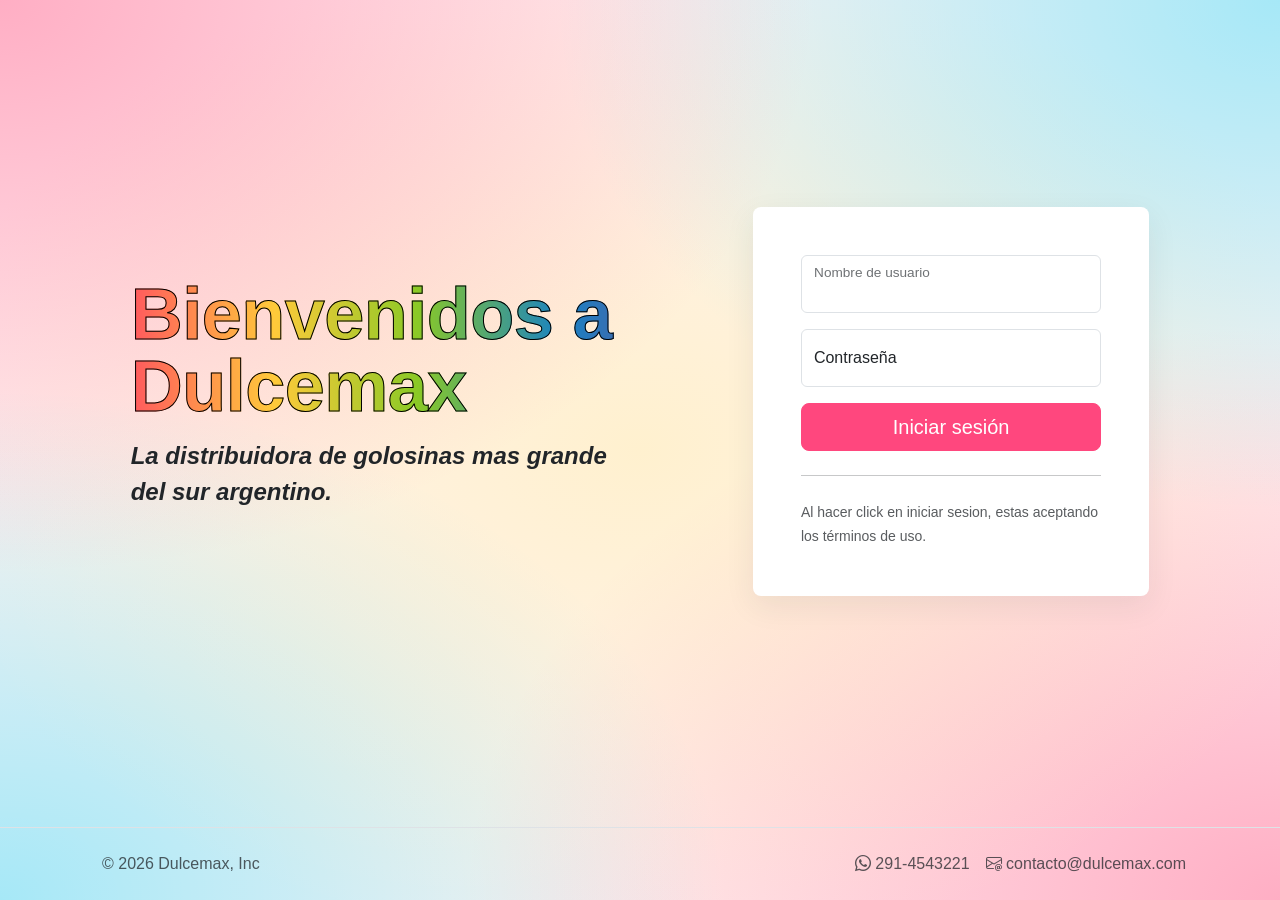
==== carrito.html @ 72f19bed "funcion de crear tarjeta de producto en el listado del carrito" ====
<!doctype html>
<html lang="en">

<head>
  <meta charset="UTF-8" />
  <meta name="viewport" content="width=device-width, initial-scale=1.0" />
  <title>Carrito</title>
  <link href="https://cdn.jsdelivr.net/npm/bootstrap@5.3.8/dist/css/bootstrap.min.css" rel="stylesheet"
    integrity="sha384-sRIl4kxILFvY47J16cr9ZwB07vP4J8+LH7qKQnuqkuIAvNWLzeN8tE5YBujZqJLB" crossorigin="anonymous" />
  <link rel="stylesheet" href="https://cdn.jsdelivr.net/npm/bootstrap-icons@1.13.1/font/bootstrap-icons.min.css" />
  <link rel="stylesheet" href="./css/styles.css" />
</head>

<body class="d-flex flex-column min-vh-100">
  <header>
    <nav class="navbar fixed-top navbar-expand-lg navbar-dark bg-dark" aria-label="Eighth navbar example">
      <div class="container">
        <a class="navbar-brand" href="#">Logo</a>
        <button class="navbar-toggler" type="button" data-bs-toggle="collapse" data-bs-target="#navbarsExample07"
          aria-controls="navbarsExample07" aria-expanded="false" aria-label="Toggle navigation">
          <span class="navbar-toggler-icon"></span>
        </button>
        <div class="collapse navbar-collapse" id="navbarsExample07">
          <ul class="navbar-nav me-auto mb-2 mb-lg-0">
            <li class="nav-item">
              <a class="nav-link" href="catalogo.html">Catálogo</a>
            </li>
            <li class="nav-item">
              <a class="nav-link active" aria-current="page" href="#">Carrito</a>
            </li>
          </ul>
          <div class="row align-items-center gap-3">
            <div class="text-white col" id="divBienvenida"></div>
            <div class="col-12 col-lg-auto">
              <button class="btn btn-danger" id="btnCerrarSesion">
                Cerrar sesion
              </button>
            </div>
          </div>
        </div>
      </div>
    </nav>
  </header>

  <main class="mt-5 pt-4 container pb-5 flex-fill">
    <h1 class="text-center py-3">Mi carrito</h1>
    <div class="row" id="rowCarrito">
      <!-- Productos -->
      <div class="col-lg-7 mb-3">
        <div id="contenedorCarrito"></div>
      </div>
      <!-- Resumen -->
      <div class="col-12 col-lg-5" id="colResumen">
          <div class="card p-4 shadow-sm border-0">
            <h3 class="h5 mb-3 fw-bold text-dark border-bottom pb-2">Resumen</h3>
            <div id="contenedorResumen" class="small text-secondary fw-semibold py-2"></div>
            <hr>
            <div class="d-flex justify-content-between align-items-center mb-4">
              <span class="text-secondary h5 m-0">Total:</span>
              <span id="totalCarrito" class="h3 m-0 fw-bold text-pink">$0</span>
            </div>
            <div class="d-flex flex-column gap-2">
              <button class="btn btn-primary w-100 py-2 fw-bold shadow-sm" id="btnFinalizarCompra">
                <i class="bi bi-credit-card me-1"></i> Finalizar compra
              </button>
              <button class="btn btn-sm btn-link text-danger text-decoration-none mt-1" id="btnVaciarCarrito">
                <i class="bi bi-trash3 me-1"></i> Vaciar Carrito
              </button>
            </div>
          </div>
        </div>
    </div>
  </main>

  <footer class="border-top mt-4">
    <div class="container d-flex flex-wrap justify-content-between align-items-center p-4">
      <div class="col-md-4 d-flex align-items-center">
        <a href="/" class="mb-3 me-2 mb-md-0 text-body-secondary text-decoration-none lh-1" aria-label="Bootstrap">
        </a>
        <span class="mb-3 mb-md-0 text-body-secondary">© 2026 Dulcemax, Inc</span>
      </div>
      <ul class="nav col-md-4 justify-content-end list-unstyled d-flex">
        <li class="ms-3">
          <a class="text-body-secondary" href="#" aria-label="WhatsAppBusiness" style="text-decoration: none">
            <i class="bi bi-whatsapp"></i> 291-4543221
          </a>
        </li>
        <li class="ms-3">
          <a class="text-body-secondary" href="#" aria-label="Email" style="text-decoration: none">
            <i class="bi bi-envelope-at"></i> contacto@dulcemax.com
          </a>
        </li>
      </ul>
    </div>
  </footer>
  <script src="https://cdn.jsdelivr.net/npm/bootstrap@5.3.8/dist/js/bootstrap.bundle.min.js"
    integrity="sha384-FKyoEForCGlyvwx9Hj09JcYn3nv7wiPVlz7YYwJrWVcXK/BmnVDxM+D2scQbITxI"
    crossorigin="anonymous"></script>
  <script type="module" src="./js/carrito.js"></script>
</body>

</html>
---- css/styles.css ----
/* --- CONFIGURACIÓN GLOBAL Y BASE --- */
:root {
  --rosa: #ff477e;
  --rosa-oscuro: #e03265;
  --rosa-sombra: rgba(255, 71, 126, 0.08);
  --blanco: #ffffff;
  --blanco-rosita: #fff3f3;
  --violeta: #271441;
  --fuente-poppins: "Poppins", "Segoe UI", sans-serif;
}

body {
  background-color: var(--blanco-rosita);
  background-image:
    radial-gradient(at 0% 0%, rgba(255, 71, 126, 0.4) 0px, transparent 45%),
    radial-gradient(at 100% 0%, rgba(0, 212, 255, 0.35) 0px, transparent 40%),
    radial-gradient(
      at 50% 50%,
      rgba(255, 237, 159, 0.432) 0px,
      transparent 80%
    ),
    radial-gradient(at 0% 100%, rgba(0, 212, 255, 0.35) 0px, transparent 40%),
    radial-gradient(at 100% 100%, rgba(255, 71, 126, 0.4) 0px, transparent 45%);
  background-attachment: fixed;
  background-size: cover;
  font-family: "Segoe UI", Roboto, Helvetica, Arial, sans-serif;
}

h1,
h2 {
  color: var(--violeta) !important;
  font-family: var(--fuente-poppins);
  font-weight: 700;
  letter-spacing: -0.5px;
}

/* --- COMPONENTES REUTILIZABLES --- */
.card {
  background-color: var(--blanco) !important;
  border: none !important;
  border-radius: 12px;
  /* box-shadow: 0 6px 18px rgba(0, 0, 0, 0.05); */
  transition:
    transform 0.3s ease,
    box-shadow 0.3s ease;
}

.card-img-top {
  border-top-left-radius: 12px;
  border-top-right-radius: 12px;
  padding: 15px;
  background-color: var(--blanco);
  object-fit: contain;
  max-height: 260px;
  width: 100%;
}

form.bg-body-tertiary,
.table-responsive {
  background-color: var(--blanco) !important;
  padding: 2rem;
  border-radius: 16px;
  box-shadow: 0 10px 30px rgba(43, 45, 66, 0.08) !important;
  border: none !important;
}

.table th,
.table td {
  vertical-align: middle;
}

/* --- BOTONES Y NAVEGACIÓN --- */
.btn-primary {
  background-color: var(--rosa) !important;
  border-color: var(--rosa) !important;
  transition: all 0.3s ease;
}

.btn-primary:hover,
.btn-primary:focus {
  background-color: var(--rosa-oscuro) !important;
  border-color: var(--rosa-oscuro) !important;
  box-shadow: 0 4px 12px var(--rosa-sombra) !important;
}

.btn-outline-primary {
  color: var(--rosa) !important;
  background-color: transparent !important;
  border-color: var(--rosa) !important;
  transition: all 0.3s ease;
}

.btn-outline-primary:hover,
.btn-outline-primary:focus,
.btn-outline-primary:active {
  color: var(--blanco) !important;
  background-color: var(--rosa) !important;
  border-color: var(--rosa) !important;
  box-shadow: 0 4px 12px var(--rosa-sombra) !important;
}

.nav-link.active {
  color: var(--rosa) !important;
  font-weight: 600;
}

footer a {
  transition: color 0.2s ease;
}

footer a:hover {
  color: var(--rosa) !important;
}

/* --- SELECTORES ESPECÍFICOS (IDs) Y HOVERS --- */
#titulo-login {
  background: linear-gradient(
    90deg,
    #ff595e,
    #ffca3a,
    #8ac926,
    #1982c4,
    #6a4c93
  );
  -webkit-background-clip: text;
  background-clip: text;
  -webkit-text-fill-color: transparent !important;
  font-weight: 700 !important;
  font-size: 450%;
  -webkit-text-stroke: 1px black;
}

#descripcion-login {
  font-weight: bold;
  font-style: italic;
}

#divContenedorListado .card:hover,
#contenedorProductos .card:hover {
  transform: translateY(-3px);
  box-shadow: 0px 5px 10px var(--rosa-sombra) !important;
}


 /* Carrito */
.divImagen {
  height: 70px; 
  width: 70px; 
  margin: 0 auto;
}
.divImagen img {
  max-height: 100%;
}

.input-group {
  max-width: 100px;
}



/* --- CLASES AUXILIARES Y UTILIDADES --- */
.extra-small {
  font-size: 0.75rem;
}

.text-pink {
  color: var(--rosa-oscuro);
}

.bg-violeta {
  background-color: var(--violeta) !important;
}

.border-bottom-rosa {
  border-bottom: 2px solid var(--rosa);
}

.border-rosa {
  border-color: var(--rosa-oscuro) !important;
}

/* para sacarle el selector de cantidad por defecto al input type="number */
input[type="number"]::-webkit-outer-spin-button,
input[type="number"]::-webkit-inner-spin-button {
  -webkit-appearance: none;
  margin: 0;
}
input[type="number"] {
  -moz-appearance: textfield;
}
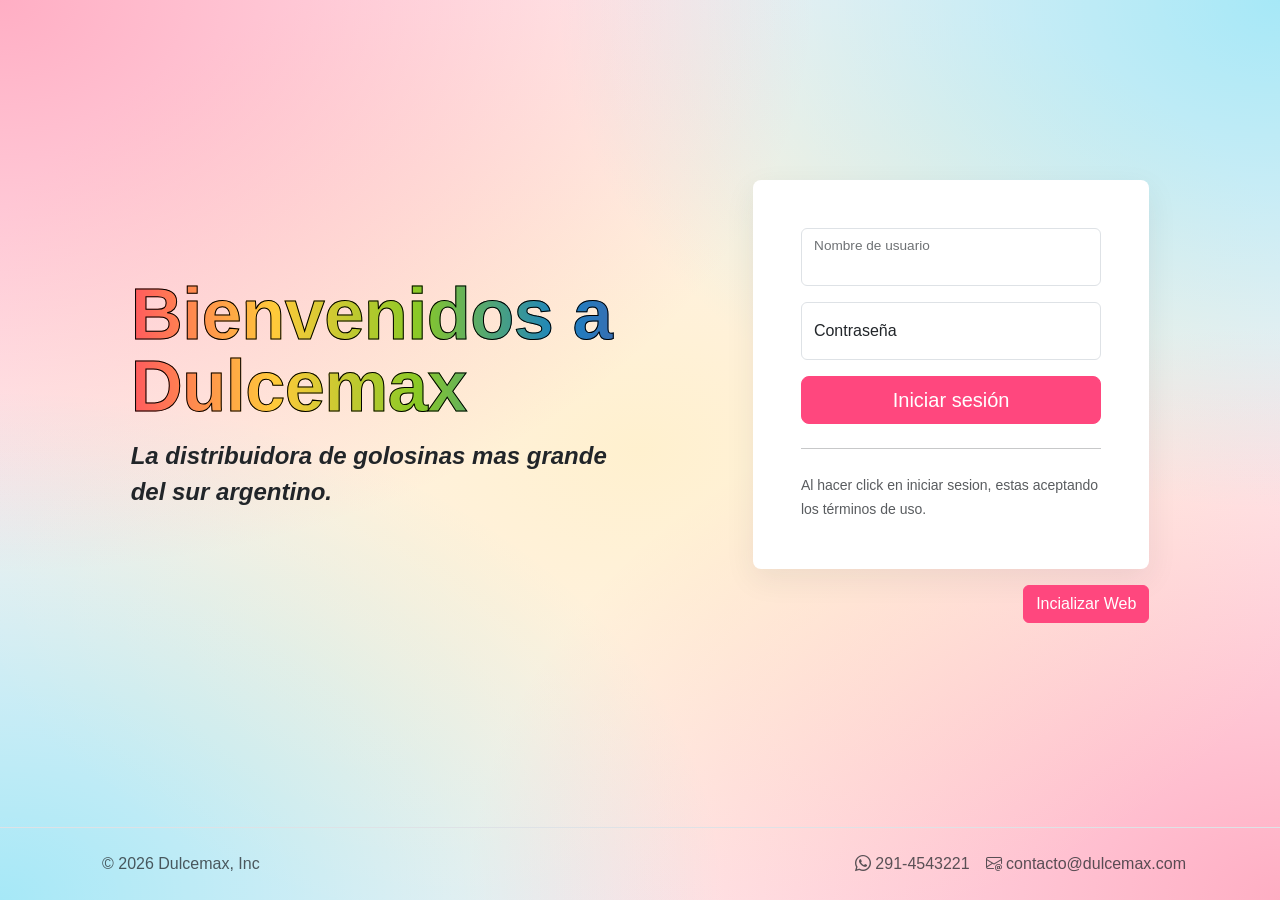
==== commit c621c780: "hotfix logo" ====
--- a/carrito.html
+++ b/carrito.html
@@ -1,102 +1,148 @@
 <!doctype html>
 <html lang="en">
+  <head>
+    <meta charset="UTF-8" />
+    <meta name="viewport" content="width=device-width, initial-scale=1.0" />
+    <title>Carrito</title>
+    <link
+      href="https://cdn.jsdelivr.net/npm/bootstrap@5.3.8/dist/css/bootstrap.min.css"
+      rel="stylesheet"
+      integrity="sha384-sRIl4kxILFvY47J16cr9ZwB07vP4J8+LH7qKQnuqkuIAvNWLzeN8tE5YBujZqJLB"
+      crossorigin="anonymous"
+    />
+    <link
+      rel="stylesheet"
+      href="https://cdn.jsdelivr.net/npm/bootstrap-icons@1.13.1/font/bootstrap-icons.min.css"
+    />
+    <link rel="stylesheet" href="./css/styles.css" />
+    <!-- <link rel="icon" href="./logo/logoDulceMax/logoDulceMaxCentroTransparente.png" type="image/x-icon"> -->
+  </head>
 
-<head>
-  <meta charset="UTF-8" />
-  <meta name="viewport" content="width=device-width, initial-scale=1.0" />
-  <title>Carrito</title>
-  <link href="https://cdn.jsdelivr.net/npm/bootstrap@5.3.8/dist/css/bootstrap.min.css" rel="stylesheet"
-    integrity="sha384-sRIl4kxILFvY47J16cr9ZwB07vP4J8+LH7qKQnuqkuIAvNWLzeN8tE5YBujZqJLB" crossorigin="anonymous" />
-  <link rel="stylesheet" href="https://cdn.jsdelivr.net/npm/bootstrap-icons@1.13.1/font/bootstrap-icons.min.css" />
-  <link rel="stylesheet" href="./css/styles.css" />
-</head>
+  <body class="d-flex flex-column min-vh-100">
+    <header>
+      <nav
+        class="navbar fixed-top navbar-expand-lg navbar-dark bg-violeta border-bottom-rosa shadow-sm"
+      >
+        <div class="container">
+          <a class="navbar-brand fw-bold d-flex align-items-center" href="#">
+            <img src="img/logo.png" width="44" alt="logoDulceMax" />
+            <span class="fw-bold text-white">DulceMax</span>
+          </a>
+          <button
+            class="navbar-toggler border-secondary"
+            type="button"
+            data-bs-toggle="collapse"
+            data-bs-target="#navbarPrincipal"
+            aria-controls="navbarPrincipal"
+            aria-expanded="false"
+            aria-label="Abrir barra de navegación"
+          >
+            <span class="navbar-toggler-icon"></span>
+          </button>
+          <div class="collapse navbar-collapse" id="navbarPrincipal">
+            <div id="contenedorLinks" class="me-auto"></div>
+            <div class="d-flex align-items-center gap-3">
+              <div
+                class="text-white small fw-semibold"
+                id="divBienvenida"
+              ></div>
+              <button
+                class="btn btn-sm px-3 btn-cerrar-sesion"
+                id="btnCerrarSesion"
+              >
+                <i class="bi bi-door-closed"></i> Cerrar sesión
+              </button>
+            </div>
+          </div>
+        </div>
+      </nav>
+    </header>
 
-<body class="d-flex flex-column min-vh-100">
-  <header>
-    <nav class="navbar fixed-top navbar-expand-lg navbar-dark bg-dark" aria-label="Eighth navbar example">
-      <div class="container">
-        <a class="navbar-brand" href="#">Logo</a>
-        <button class="navbar-toggler" type="button" data-bs-toggle="collapse" data-bs-target="#navbarsExample07"
-          aria-controls="navbarsExample07" aria-expanded="false" aria-label="Toggle navigation">
-          <span class="navbar-toggler-icon"></span>
-        </button>
-        <div class="collapse navbar-collapse" id="navbarsExample07">
-          <ul class="navbar-nav me-auto mb-2 mb-lg-0">
-            <li class="nav-item">
-              <a class="nav-link" href="catalogo.html">Catálogo</a>
-            </li>
-            <li class="nav-item">
-              <a class="nav-link active" aria-current="page" href="#">Carrito</a>
-            </li>
-          </ul>
-          <div class="row align-items-center gap-3">
-            <div class="text-white col" id="divBienvenida"></div>
-            <div class="col-12 col-lg-auto">
-              <button class="btn btn-danger" id="btnCerrarSesion">
-                Cerrar sesion
+    <main class="mt-5 pt-4 container pb-5 flex-fill">
+      <h1 class="text-center py-3">Mi carrito</h1>
+      <div class="row" id="rowCarrito">
+        <!-- Productos -->
+        <div class="col-lg-7 mb-3">
+          <div id="contenedorCarrito"></div>
+        </div>
+        <!-- Resumen -->
+        <div class="col-12 col-lg-5" id="colResumen">
+          <div class="card p-4 shadow-sm border-0">
+            <h3 class="h5 mb-3 fw-bold text-dark border-bottom pb-2">
+              Resumen
+            </h3>
+            <div
+              id="contenedorResumen"
+              class="small text-secondary fw-semibold py-2"
+            ></div>
+            <hr />
+            <div class="d-flex justify-content-between align-items-center mb-4">
+              <span class="text-secondary h5 m-0">Total:</span>
+              <span id="totalCarrito" class="h3 m-0 fw-bold text-pink">$0</span>
+            </div>
+            <div class="d-flex flex-column gap-2">
+              <button
+                class="btn btn-primary w-100 py-2 fw-bold shadow-sm"
+                id="btnFinalizarCompra"
+              >
+                <i class="bi bi-credit-card me-1"></i> Finalizar compra
+              </button>
+              <button
+                class="btn btn-sm btn-link text-danger text-decoration-none mt-1"
+                id="btnVaciarCarrito"
+              >
+                <i class="bi bi-trash3 me-1"></i> Vaciar Carrito
               </button>
             </div>
           </div>
         </div>
       </div>
-    </nav>
-  </header>
+    </main>
 
-  <main class="mt-5 pt-4 container pb-5 flex-fill">
-    <h1 class="text-center py-3">Mi carrito</h1>
-    <div class="row" id="rowCarrito">
-      <!-- Productos -->
-      <div class="col-lg-7 mb-3">
-        <div id="contenedorCarrito"></div>
+    <footer class="border-top mt-4">
+      <div
+        class="container d-flex flex-wrap justify-content-between align-items-center p-4"
+      >
+        <div class="col-md-4 d-flex align-items-center">
+          <a
+            href="/"
+            class="mb-3 me-2 mb-md-0 text-body-secondary text-decoration-none lh-1"
+            aria-label="Bootstrap"
+          >
+          </a>
+          <span class="mb-3 mb-md-0 text-body-secondary"
+            >© 2026 Dulcemax, Inc</span
+          >
+        </div>
+        <ul class="nav col-md-4 justify-content-end list-unstyled d-flex">
+          <li class="ms-3">
+            <a
+              class="text-body-secondary"
+              href="#"
+              aria-label="WhatsAppBusiness"
+              style="text-decoration: none"
+            >
+              <i class="bi bi-whatsapp"></i> 291-4543221
+            </a>
+          </li>
+          <li class="ms-3">
+            <a
+              class="text-body-secondary"
+              href="#"
+              aria-label="Email"
+              style="text-decoration: none"
+            >
+              <i class="bi bi-envelope-at"></i> contacto@dulcemax.com
+            </a>
+          </li>
+        </ul>
       </div>
-      <!-- Resumen -->
-      <div class="col-12 col-lg-5" id="colResumen">
-          <div class="card p-4 shadow-sm border-0">
-            <h3 class="h5 mb-3 fw-bold text-dark border-bottom pb-2">Resumen</h3>
-            <div id="contenedorResumen" class="small text-secondary fw-semibold py-2"></div>
-            <hr>
-            <div class="d-flex justify-content-between align-items-center mb-4">
-              <span class="text-secondary h5 m-0">Total:</span>
-              <span id="totalCarrito" class="h3 m-0 fw-bold text-pink">$0</span>
-            </div>
-            <div class="d-flex flex-column gap-2">
-              <button class="btn btn-primary w-100 py-2 fw-bold shadow-sm" id="btnFinalizarCompra">
-                <i class="bi bi-credit-card me-1"></i> Finalizar compra
-              </button>
-              <button class="btn btn-sm btn-link text-danger text-decoration-none mt-1" id="btnVaciarCarrito">
-                <i class="bi bi-trash3 me-1"></i> Vaciar Carrito
-              </button>
-            </div>
-          </div>
-        </div>
-    </div>
-  </main>
-
-  <footer class="border-top mt-4">
-    <div class="container d-flex flex-wrap justify-content-between align-items-center p-4">
-      <div class="col-md-4 d-flex align-items-center">
-        <a href="/" class="mb-3 me-2 mb-md-0 text-body-secondary text-decoration-none lh-1" aria-label="Bootstrap">
-        </a>
-        <span class="mb-3 mb-md-0 text-body-secondary">© 2026 Dulcemax, Inc</span>
-      </div>
-      <ul class="nav col-md-4 justify-content-end list-unstyled d-flex">
-        <li class="ms-3">
-          <a class="text-body-secondary" href="#" aria-label="WhatsAppBusiness" style="text-decoration: none">
-            <i class="bi bi-whatsapp"></i> 291-4543221
-          </a>
-        </li>
-        <li class="ms-3">
-          <a class="text-body-secondary" href="#" aria-label="Email" style="text-decoration: none">
-            <i class="bi bi-envelope-at"></i> contacto@dulcemax.com
-          </a>
-        </li>
-      </ul>
-    </div>
-  </footer>
-  <script src="https://cdn.jsdelivr.net/npm/bootstrap@5.3.8/dist/js/bootstrap.bundle.min.js"
-    integrity="sha384-FKyoEForCGlyvwx9Hj09JcYn3nv7wiPVlz7YYwJrWVcXK/BmnVDxM+D2scQbITxI"
-    crossorigin="anonymous"></script>
-  <script type="module" src="./js/carrito.js"></script>
-</body>
-
-</html>+    </footer>
+    <script
+      src="https://cdn.jsdelivr.net/npm/bootstrap@5.3.8/dist/js/bootstrap.bundle.min.js"
+      integrity="sha384-FKyoEForCGlyvwx9Hj09JcYn3nv7wiPVlz7YYwJrWVcXK/BmnVDxM+D2scQbITxI"
+      crossorigin="anonymous"
+    ></script>
+    <script type="module" src="./js/carrito.js"></script>
+  </body>
+</html>
--- a/css/styles.css
+++ b/css/styles.css
@@ -8,6 +8,17 @@
   --violeta: #271441;
   --fuente-poppins: "Poppins", "Segoe UI", sans-serif;
 }
+
+/* --- ESTILOS LOGO --- */
+.navbar-brand img{
+    transition: transform .2s ease;
+}
+
+.navbar-brand:hover img{
+    transform: scale(1.08);
+}
+
+
 
 body {
   background-color: var(--blanco-rosita);
@@ -102,6 +113,19 @@
 .nav-link.active {
   color: var(--rosa) !important;
   font-weight: 600;
+}
+
+.btn-cerrar-sesion {
+  color: var(--blanco) !important;
+  border: 1px solid rgba(255, 255, 255, 0.3) !important; 
+  background-color: transparent !important;
+  transition: all 0.2s ease;
+}
+
+.btn-cerrar-sesion:hover {
+  background-color: var(--rosa-oscuro) !important; 
+  border-color: var(--rosa-oscuro) !important;
+  box-shadow: 0 0 10px var(--rosa-sombra) !important;
 }
 
 footer a {
@@ -141,7 +165,6 @@
   box-shadow: 0px 5px 10px var(--rosa-sombra) !important;
 }
 
-
  /* Carrito */
 .divImagen {
   height: 70px; 
@@ -152,11 +175,13 @@
   max-height: 100%;
 }
 
-.input-group {
+#contenedorCarrito .input-group {
   max-width: 100px;
 }
 
-
+.disabled {
+  filter: brightness(0.94);
+}
 
 /* --- CLASES AUXILIARES Y UTILIDADES --- */
 .extra-small {
@@ -186,5 +211,6 @@
   margin: 0;
 }
 input[type="number"] {
+  appearance: textfield;
   -moz-appearance: textfield;
-}
+}
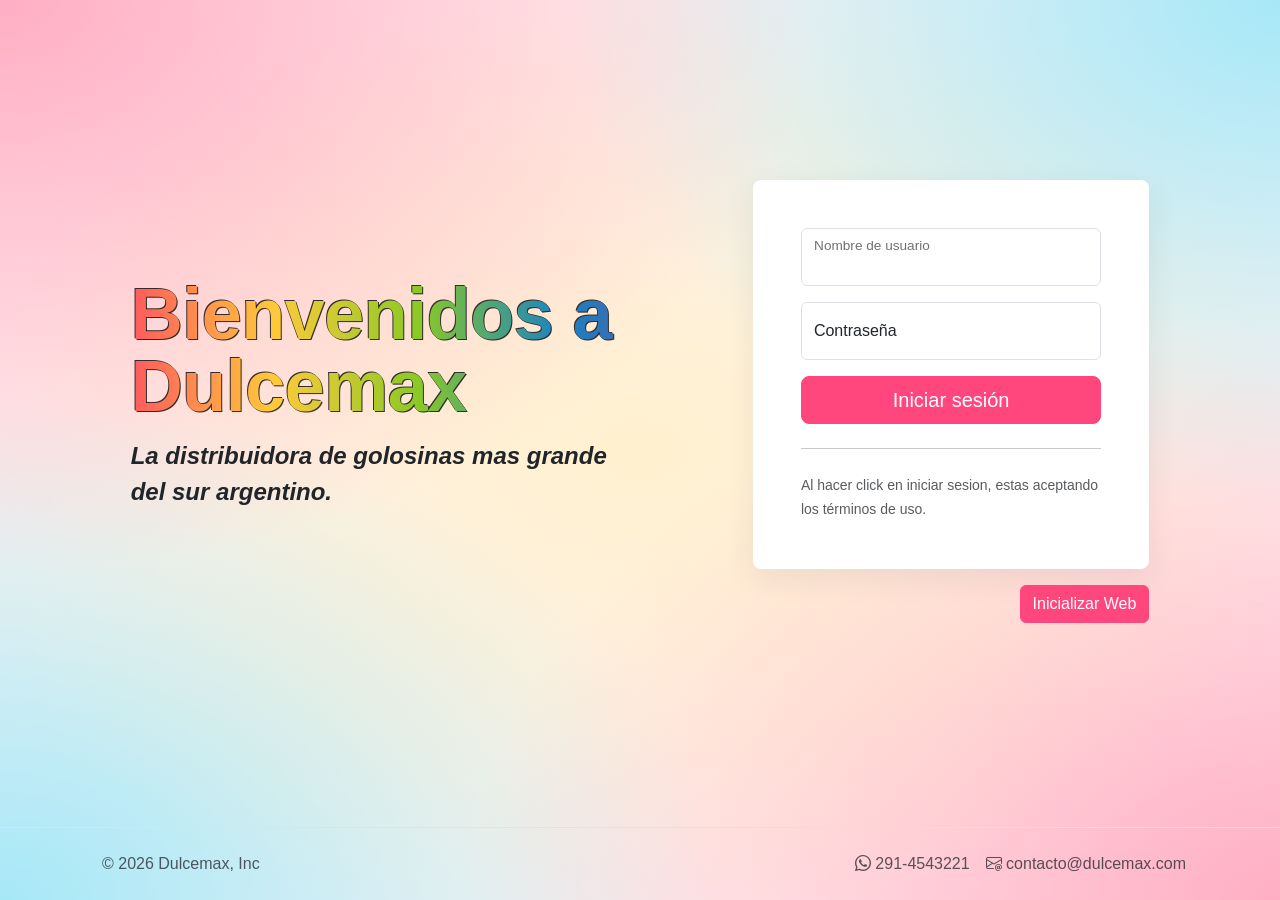
==== commit ac31c72d: "alerts cambiados por toasts de bootstrap" ====
--- a/carrito.html
+++ b/carrito.html
@@ -1,148 +1,101 @@
 <!doctype html>
 <html lang="en">
-  <head>
-    <meta charset="UTF-8" />
-    <meta name="viewport" content="width=device-width, initial-scale=1.0" />
-    <title>Carrito</title>
-    <link
-      href="https://cdn.jsdelivr.net/npm/bootstrap@5.3.8/dist/css/bootstrap.min.css"
-      rel="stylesheet"
-      integrity="sha384-sRIl4kxILFvY47J16cr9ZwB07vP4J8+LH7qKQnuqkuIAvNWLzeN8tE5YBujZqJLB"
-      crossorigin="anonymous"
-    />
-    <link
-      rel="stylesheet"
-      href="https://cdn.jsdelivr.net/npm/bootstrap-icons@1.13.1/font/bootstrap-icons.min.css"
-    />
-    <link rel="stylesheet" href="./css/styles.css" />
-    <!-- <link rel="icon" href="./logo/logoDulceMax/logoDulceMaxCentroTransparente.png" type="image/x-icon"> -->
-  </head>
 
-  <body class="d-flex flex-column min-vh-100">
-    <header>
-      <nav
-        class="navbar fixed-top navbar-expand-lg navbar-dark bg-violeta border-bottom-rosa shadow-sm"
-      >
-        <div class="container">
-          <a class="navbar-brand fw-bold d-flex align-items-center" href="#">
-            <img src="img/logo.png" width="44" alt="logoDulceMax" />
-            <span class="fw-bold text-white">DulceMax</span>
-          </a>
-          <button
-            class="navbar-toggler border-secondary"
-            type="button"
-            data-bs-toggle="collapse"
-            data-bs-target="#navbarPrincipal"
-            aria-controls="navbarPrincipal"
-            aria-expanded="false"
-            aria-label="Abrir barra de navegación"
-          >
-            <span class="navbar-toggler-icon"></span>
-          </button>
-          <div class="collapse navbar-collapse" id="navbarPrincipal">
-            <div id="contenedorLinks" class="me-auto"></div>
-            <div class="d-flex align-items-center gap-3">
-              <div
-                class="text-white small fw-semibold"
-                id="divBienvenida"
-              ></div>
-              <button
-                class="btn btn-sm px-3 btn-cerrar-sesion"
-                id="btnCerrarSesion"
-              >
-                <i class="bi bi-door-closed"></i> Cerrar sesión
-              </button>
-            </div>
-          </div>
-        </div>
-      </nav>
-    </header>
+<head>
+  <meta charset="UTF-8" />
+  <meta name="viewport" content="width=device-width, initial-scale=1.0" />
+  <title>Carrito</title>
+  <link href="https://cdn.jsdelivr.net/npm/bootstrap@5.3.8/dist/css/bootstrap.min.css" rel="stylesheet"
+    integrity="sha384-sRIl4kxILFvY47J16cr9ZwB07vP4J8+LH7qKQnuqkuIAvNWLzeN8tE5YBujZqJLB" crossorigin="anonymous" />
+  <link rel="stylesheet" href="https://cdn.jsdelivr.net/npm/bootstrap-icons@1.13.1/font/bootstrap-icons.min.css" />
+  <link rel="stylesheet" href="./css/styles.css" />
+  <link rel="icon" href="img/logo.png" type="image/x-icon">
+  <meta http-equiv="Content-Security-Policy" content="img-src 'self' https: data:;" />
+</head>
 
-    <main class="mt-5 pt-4 container pb-5 flex-fill">
-      <h1 class="text-center py-3">Mi carrito</h1>
-      <div class="row" id="rowCarrito">
-        <!-- Productos -->
-        <div class="col-lg-7 mb-3">
-          <div id="contenedorCarrito"></div>
-        </div>
-        <!-- Resumen -->
-        <div class="col-12 col-lg-5" id="colResumen">
-          <div class="card p-4 shadow-sm border-0">
-            <h3 class="h5 mb-3 fw-bold text-dark border-bottom pb-2">
-              Resumen
-            </h3>
-            <div
-              id="contenedorResumen"
-              class="small text-secondary fw-semibold py-2"
-            ></div>
-            <hr />
-            <div class="d-flex justify-content-between align-items-center mb-4">
-              <span class="text-secondary h5 m-0">Total:</span>
-              <span id="totalCarrito" class="h3 m-0 fw-bold text-pink">$0</span>
-            </div>
-            <div class="d-flex flex-column gap-2">
-              <button
-                class="btn btn-primary w-100 py-2 fw-bold shadow-sm"
-                id="btnFinalizarCompra"
-              >
-                <i class="bi bi-credit-card me-1"></i> Finalizar compra
-              </button>
-              <button
-                class="btn btn-sm btn-link text-danger text-decoration-none mt-1"
-                id="btnVaciarCarrito"
-              >
-                <i class="bi bi-trash3 me-1"></i> Vaciar Carrito
-              </button>
-            </div>
+<body class="d-flex flex-column min-vh-100">
+  <header>
+    <nav class="navbar fixed-top navbar-expand-lg navbar-dark bg-violeta border-bottom-rosa shadow-sm">
+      <div class="container">
+        <a class="navbar-brand fw-bold d-flex align-items-center" href="#">
+          <img src="img/logo.png" width="44" alt="logoDulceMax" />
+          <span class="fw-bold text-white">DulceMax</span>
+        </a>
+        <button class="navbar-toggler border-secondary" type="button" data-bs-toggle="collapse"
+          data-bs-target="#navbarPrincipal" aria-controls="navbarPrincipal" aria-expanded="false"
+          aria-label="Abrir barra de navegación">
+          <span class="navbar-toggler-icon"></span>
+        </button>
+        <div class="collapse navbar-collapse" id="navbarPrincipal">
+          <div id="contenedorLinks" class="me-auto"></div>
+          <div class="d-flex align-items-center gap-3">
+            <div class="text-white small fw-semibold" id="divBienvenida"></div>
+            <button class="btn btn-sm px-3 btn-cerrar-sesion" id="btnCerrarSesion">
+              <i class="bi bi-door-closed"></i> Cerrar sesión
+            </button>
           </div>
         </div>
       </div>
-    </main>
+    </nav>
+  </header>
 
-    <footer class="border-top mt-4">
-      <div
-        class="container d-flex flex-wrap justify-content-between align-items-center p-4"
-      >
-        <div class="col-md-4 d-flex align-items-center">
-          <a
-            href="/"
-            class="mb-3 me-2 mb-md-0 text-body-secondary text-decoration-none lh-1"
-            aria-label="Bootstrap"
-          >
+  <main class="mt-5 pt-4 container pb-5 flex-fill">
+    <h1 class="text-center py-3">Mi carrito</h1>
+    <div class="row" id="rowCarrito">
+      <!-- Productos -->
+      <div class="col-lg-7 mb-3">
+        <div id="contenedorCarrito"></div>
+      </div>
+      <!-- Resumen -->
+      <div class="col-12 col-lg-5" id="colResumen">
+        <div class="card p-4 shadow-sm border-0">
+          <h3 class="h5 mb-3 fw-bold text-dark border-bottom pb-2">
+            Resumen
+          </h3>
+          <div id="contenedorResumen" class="small text-secondary fw-semibold py-2"></div>
+          <hr />
+          <div class="d-flex justify-content-between align-items-center mb-4">
+            <span class="text-secondary h5 m-0">Total:</span>
+            <span id="totalCarrito" class="h3 m-0 fw-bold text-pink">$0</span>
+          </div>
+          <div class="d-flex flex-column gap-2">
+            <button class="btn btn-primary w-100 py-2 fw-bold shadow-sm" id="btnFinalizarCompra">
+              <i class="bi bi-credit-card me-1"></i> Finalizar compra
+            </button>
+            <button class="btn btn-sm btn-link text-danger text-decoration-none mt-1" id="btnVaciarCarrito">
+              <i class="bi bi-trash3 me-1"></i> Vaciar Carrito
+            </button>
+          </div>
+        </div>
+      </div>
+    </div>
+  </main>
+  <div class="toast-container position-fixed bottom-0 end-0 p-3" style="z-index: 1100;"></div>
+  <footer class="border-top mt-4">
+    <div class="container d-flex flex-wrap justify-content-between align-items-center p-4">
+      <div class="col-md-4 d-flex align-items-center">
+        <a href="/" class="mb-3 me-2 mb-md-0 text-body-secondary text-decoration-none lh-1" aria-label="Bootstrap">
+        </a>
+        <span class="mb-3 mb-md-0 text-body-secondary">© 2026 Dulcemax, Inc</span>
+      </div>
+      <ul class="nav col-md-4 justify-content-end list-unstyled d-flex">
+        <li class="ms-3">
+          <a class="text-body-secondary" href="#" aria-label="WhatsAppBusiness" style="text-decoration: none">
+            <i class="bi bi-whatsapp"></i> 291-4543221
           </a>
-          <span class="mb-3 mb-md-0 text-body-secondary"
-            >© 2026 Dulcemax, Inc</span
-          >
-        </div>
-        <ul class="nav col-md-4 justify-content-end list-unstyled d-flex">
-          <li class="ms-3">
-            <a
-              class="text-body-secondary"
-              href="#"
-              aria-label="WhatsAppBusiness"
-              style="text-decoration: none"
-            >
-              <i class="bi bi-whatsapp"></i> 291-4543221
-            </a>
-          </li>
-          <li class="ms-3">
-            <a
-              class="text-body-secondary"
-              href="#"
-              aria-label="Email"
-              style="text-decoration: none"
-            >
-              <i class="bi bi-envelope-at"></i> contacto@dulcemax.com
-            </a>
-          </li>
-        </ul>
-      </div>
-    </footer>
-    <script
-      src="https://cdn.jsdelivr.net/npm/bootstrap@5.3.8/dist/js/bootstrap.bundle.min.js"
-      integrity="sha384-FKyoEForCGlyvwx9Hj09JcYn3nv7wiPVlz7YYwJrWVcXK/BmnVDxM+D2scQbITxI"
-      crossorigin="anonymous"
-    ></script>
-    <script type="module" src="./js/carrito.js"></script>
-  </body>
-</html>
+        </li>
+        <li class="ms-3">
+          <a class="text-body-secondary" href="#" aria-label="Email" style="text-decoration: none">
+            <i class="bi bi-envelope-at"></i> contacto@dulcemax.com
+          </a>
+        </li>
+      </ul>
+    </div>
+  </footer>
+  <script src="https://cdn.jsdelivr.net/npm/bootstrap@5.3.8/dist/js/bootstrap.bundle.min.js"
+    integrity="sha384-FKyoEForCGlyvwx9Hj09JcYn3nv7wiPVlz7YYwJrWVcXK/BmnVDxM+D2scQbITxI"
+    crossorigin="anonymous"></script>
+  <script type="module" src="./js/carrito.js"></script>
+</body>
+
+</html>
--- a/css/styles.css
+++ b/css/styles.css
@@ -1,216 +1,235 @@
 /* --- CONFIGURACIÓN GLOBAL Y BASE --- */
 :root {
-  --rosa: #ff477e;
-  --rosa-oscuro: #e03265;
-  --rosa-sombra: rgba(255, 71, 126, 0.08);
-  --blanco: #ffffff;
-  --blanco-rosita: #fff3f3;
-  --violeta: #271441;
-  --fuente-poppins: "Poppins", "Segoe UI", sans-serif;
+    --rosa: #ff477e;
+    --rosa-oscuro: #e03265;
+    --rosa-sombra: rgba(255, 71, 126, 0.08);
+    --blanco: #ffffff;
+    --blanco-rosita: #fff3f3;
+    --violeta: #271441;
+    --fuente-poppins: "Poppins", "Segoe UI", sans-serif;
 }
 
 /* --- ESTILOS LOGO --- */
-.navbar-brand img{
-    transition: transform .2s ease;
-}
-
-.navbar-brand:hover img{
+.navbar-brand img {
+    transition: transform 0.2s ease;
+}
+
+.navbar-brand:hover img {
     transform: scale(1.08);
 }
 
-
-
 body {
-  background-color: var(--blanco-rosita);
-  background-image:
-    radial-gradient(at 0% 0%, rgba(255, 71, 126, 0.4) 0px, transparent 45%),
-    radial-gradient(at 100% 0%, rgba(0, 212, 255, 0.35) 0px, transparent 40%),
-    radial-gradient(
-      at 50% 50%,
-      rgba(255, 237, 159, 0.432) 0px,
-      transparent 80%
-    ),
-    radial-gradient(at 0% 100%, rgba(0, 212, 255, 0.35) 0px, transparent 40%),
-    radial-gradient(at 100% 100%, rgba(255, 71, 126, 0.4) 0px, transparent 45%);
-  background-attachment: fixed;
-  background-size: cover;
-  font-family: "Segoe UI", Roboto, Helvetica, Arial, sans-serif;
+    background-color: var(--blanco-rosita);
+    background-image:
+        radial-gradient(at 0% 0%, rgba(255, 71, 126, 0.4) 0px, transparent 45%),
+        radial-gradient(
+            at 100% 0%,
+            rgba(0, 212, 255, 0.35) 0px,
+            transparent 40%
+        ),
+        radial-gradient(
+            at 50% 50%,
+            rgba(255, 237, 159, 0.432) 0px,
+            transparent 80%
+        ),
+        radial-gradient(
+            at 0% 100%,
+            rgba(0, 212, 255, 0.35) 0px,
+            transparent 40%
+        ),
+        radial-gradient(
+            at 100% 100%,
+            rgba(255, 71, 126, 0.4) 0px,
+            transparent 45%
+        );
+    background-attachment: fixed;
+    background-size: cover;
+    font-family: "Segoe UI", Roboto, Helvetica, Arial, sans-serif;
 }
 
 h1,
 h2 {
-  color: var(--violeta) !important;
-  font-family: var(--fuente-poppins);
-  font-weight: 700;
-  letter-spacing: -0.5px;
+    color: var(--violeta) !important;
+    font-family: var(--fuente-poppins);
+    font-weight: 700;
+    letter-spacing: -0.5px;
 }
 
 /* --- COMPONENTES REUTILIZABLES --- */
 .card {
-  background-color: var(--blanco) !important;
-  border: none !important;
-  border-radius: 12px;
-  /* box-shadow: 0 6px 18px rgba(0, 0, 0, 0.05); */
-  transition:
-    transform 0.3s ease,
-    box-shadow 0.3s ease;
+    background-color: var(--blanco) !important;
+    border: none !important;
+    border-radius: 12px;
+    /* box-shadow: 0 6px 18px rgba(0, 0, 0, 0.05); */
+    transition:
+        transform 0.3s ease,
+        box-shadow 0.3s ease;
 }
 
 .card-img-top {
-  border-top-left-radius: 12px;
-  border-top-right-radius: 12px;
-  padding: 15px;
-  background-color: var(--blanco);
-  object-fit: contain;
-  max-height: 260px;
-  width: 100%;
+    border-top-left-radius: 12px;
+    border-top-right-radius: 12px;
+    padding: 15px;
+    background-color: var(--blanco);
+    object-fit: contain;
+    max-height: 260px;
+    width: 100%;
 }
 
 form.bg-body-tertiary,
 .table-responsive {
-  background-color: var(--blanco) !important;
-  padding: 2rem;
-  border-radius: 16px;
-  box-shadow: 0 10px 30px rgba(43, 45, 66, 0.08) !important;
-  border: none !important;
+    background-color: var(--blanco) !important;
+    padding: 2rem;
+    border-radius: 16px;
+    box-shadow: 0 10px 30px rgba(43, 45, 66, 0.08) !important;
+    border: none !important;
 }
 
 .table th,
 .table td {
-  vertical-align: middle;
+    vertical-align: middle;
 }
 
 /* --- BOTONES Y NAVEGACIÓN --- */
 .btn-primary {
-  background-color: var(--rosa) !important;
-  border-color: var(--rosa) !important;
-  transition: all 0.3s ease;
+    background-color: var(--rosa) !important;
+    border-color: var(--rosa) !important;
+    transition: all 0.3s ease;
 }
 
 .btn-primary:hover,
 .btn-primary:focus {
-  background-color: var(--rosa-oscuro) !important;
-  border-color: var(--rosa-oscuro) !important;
-  box-shadow: 0 4px 12px var(--rosa-sombra) !important;
+    background-color: var(--rosa-oscuro) !important;
+    border-color: var(--rosa-oscuro) !important;
+    box-shadow: 0 4px 12px var(--rosa-sombra) !important;
 }
 
 .btn-outline-primary {
-  color: var(--rosa) !important;
-  background-color: transparent !important;
-  border-color: var(--rosa) !important;
-  transition: all 0.3s ease;
+    color: var(--rosa) !important;
+    background-color: transparent !important;
+    border-color: var(--rosa) !important;
+    transition: all 0.3s ease;
 }
 
 .btn-outline-primary:hover,
 .btn-outline-primary:focus,
 .btn-outline-primary:active {
-  color: var(--blanco) !important;
-  background-color: var(--rosa) !important;
-  border-color: var(--rosa) !important;
-  box-shadow: 0 4px 12px var(--rosa-sombra) !important;
+    color: var(--blanco) !important;
+    background-color: var(--rosa) !important;
+    border-color: var(--rosa) !important;
+    box-shadow: 0 4px 12px var(--rosa-sombra) !important;
 }
 
 .nav-link.active {
-  color: var(--rosa) !important;
-  font-weight: 600;
+    color: var(--rosa) !important;
+    font-weight: 600;
 }
 
 .btn-cerrar-sesion {
-  color: var(--blanco) !important;
-  border: 1px solid rgba(255, 255, 255, 0.3) !important; 
-  background-color: transparent !important;
-  transition: all 0.2s ease;
+    color: var(--blanco) !important;
+    border: 1px solid rgba(255, 255, 255, 0.3) !important;
+    background-color: transparent !important;
+    transition: all 0.2s ease;
 }
 
 .btn-cerrar-sesion:hover {
-  background-color: var(--rosa-oscuro) !important; 
-  border-color: var(--rosa-oscuro) !important;
-  box-shadow: 0 0 10px var(--rosa-sombra) !important;
+    background-color: var(--rosa-oscuro) !important;
+    border-color: var(--rosa-oscuro) !important;
+    box-shadow: 0 0 10px var(--rosa-sombra) !important;
 }
 
 footer a {
-  transition: color 0.2s ease;
+    transition: color 0.2s ease;
 }
 
 footer a:hover {
-  color: var(--rosa) !important;
+    color: var(--rosa) !important;
 }
 
 /* --- SELECTORES ESPECÍFICOS (IDs) Y HOVERS --- */
 #titulo-login {
-  background: linear-gradient(
-    90deg,
-    #ff595e,
-    #ffca3a,
-    #8ac926,
-    #1982c4,
-    #6a4c93
-  );
-  -webkit-background-clip: text;
-  background-clip: text;
-  -webkit-text-fill-color: transparent !important;
-  font-weight: 700 !important;
-  font-size: 450%;
-  -webkit-text-stroke: 1px black;
+    background: linear-gradient(
+        90deg,
+        #ff595e,
+        #ffca3a,
+        #8ac926,
+        #1982c4,
+        #6a4c93
+    );
+    -webkit-background-clip: text;
+    background-clip: text;
+    -webkit-text-fill-color: transparent !important;
+    font-weight: 700 !important;
+    font-size: 3rem;
+    filter: drop-shadow(1px 1px 0px rgba(0, 0, 0, 0.8))
+        drop-shadow(-1px -1px 0px rgba(0, 0, 0, 0.8));
+}
+@media (min-width: 992px) {
+    #titulo-login {
+        font-size: 4.5rem;
+    }
 }
 
 #descripcion-login {
-  font-weight: bold;
-  font-style: italic;
+    font-weight: bold;
+    font-style: italic;
 }
 
 #divContenedorListado .card:hover,
 #contenedorProductos .card:hover {
-  transform: translateY(-3px);
-  box-shadow: 0px 5px 10px var(--rosa-sombra) !important;
-}
-
- /* Carrito */
+    transform: translateY(-3px);
+    box-shadow: 0px 5px 10px var(--rosa-sombra) !important;
+}
+
+/* Carrito */
 .divImagen {
-  height: 70px; 
-  width: 70px; 
-  margin: 0 auto;
+    height: 70px;
+    width: 70px;
+    margin: 0 auto;
 }
 .divImagen img {
-  max-height: 100%;
+    max-height: 100%;
 }
 
 #contenedorCarrito .input-group {
-  max-width: 100px;
+    max-width: 100px;
 }
 
 .disabled {
-  filter: brightness(0.94);
+    filter: brightness(0.94);
 }
 
 /* --- CLASES AUXILIARES Y UTILIDADES --- */
 .extra-small {
-  font-size: 0.75rem;
+    font-size: 0.75rem;
 }
 
 .text-pink {
-  color: var(--rosa-oscuro);
+    color: var(--rosa-oscuro);
 }
 
 .bg-violeta {
-  background-color: var(--violeta) !important;
+    background-color: var(--violeta) !important;
 }
 
 .border-bottom-rosa {
-  border-bottom: 2px solid var(--rosa);
+    border-bottom: 2px solid var(--rosa);
 }
 
 .border-rosa {
-  border-color: var(--rosa-oscuro) !important;
+    border-color: var(--rosa-oscuro) !important;
+}
+.bg-rosa {
+  background-color: var(--rosa) !important;
 }
 
 /* para sacarle el selector de cantidad por defecto al input type="number */
 input[type="number"]::-webkit-outer-spin-button,
 input[type="number"]::-webkit-inner-spin-button {
-  -webkit-appearance: none;
-  margin: 0;
+    -webkit-appearance: none;
+    margin: 0;
 }
 input[type="number"] {
-  appearance: textfield;
-  -moz-appearance: textfield;
-}+    appearance: textfield;
+    -moz-appearance: textfield;
+}
